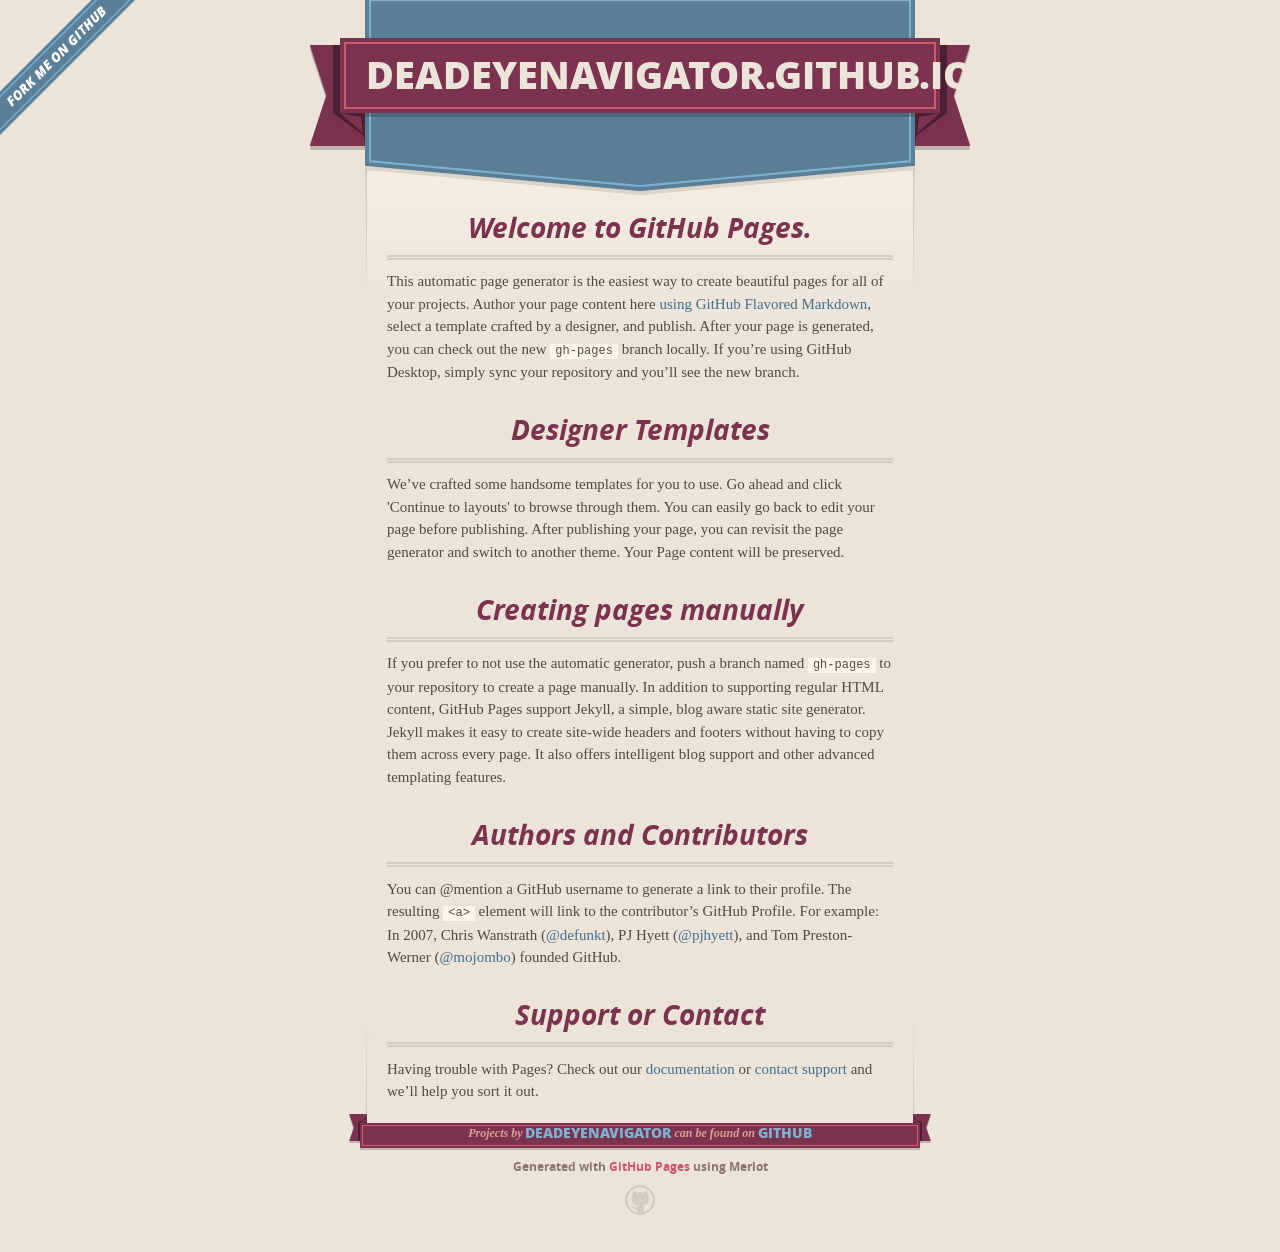
==== index.html @ cc055d1c "Replace master branch with page content via GitHub" ====
<!DOCTYPE html>
<html>
  <head>
    <meta charset='utf-8'>
    <meta http-equiv="X-UA-Compatible" content="chrome=1">
    <meta name="viewport" content="width=640">

    <link rel="stylesheet" href="stylesheets/core.css" media="screen">
    <link rel="stylesheet" href="stylesheets/mobile.css" media="handheld, only screen and (max-device-width:640px)">
    <link rel="stylesheet" href="stylesheets/github-light.css">

    <script type="text/javascript" src="javascripts/modernizr.js"></script>
    <script type="text/javascript" src="https://ajax.googleapis.com/ajax/libs/jquery/1.7.1/jquery.min.js"></script>
    <script type="text/javascript" src="javascripts/headsmart.min.js"></script>
    <script type="text/javascript">
      $(document).ready(function () {
        $('#main_content').headsmart()
      })
    </script>
    <title>Deadeyenavigator.GitHub.io by DeadeyeNavigator</title>
  </head>

  <body>
    <a id="forkme_banner" href="https://github.com/DeadeyeNavigator">View on GitHub</a>
    <div class="shell">

      <header>
        <span class="ribbon-outer">
          <span class="ribbon-inner">
            <h1>Deadeyenavigator.GitHub.io</h1>
            <h2></h2>
          </span>
          <span class="left-tail"></span>
          <span class="right-tail"></span>
        </span>
      </header>

      <div id="no-downloads">
        <span class="inner">
        </span>
      </div>


      <span class="banner-fix"></span>


      <section id="main_content">
        <h3>
<a id="welcome-to-github-pages" class="anchor" href="#welcome-to-github-pages" aria-hidden="true"><span aria-hidden="true" class="octicon octicon-link"></span></a>Welcome to GitHub Pages.</h3>

<p>This automatic page generator is the easiest way to create beautiful pages for all of your projects. Author your page content here <a href="https://guides.github.com/features/mastering-markdown/">using GitHub Flavored Markdown</a>, select a template crafted by a designer, and publish. After your page is generated, you can check out the new <code>gh-pages</code> branch locally. If you’re using GitHub Desktop, simply sync your repository and you’ll see the new branch.</p>

<h3>
<a id="designer-templates" class="anchor" href="#designer-templates" aria-hidden="true"><span aria-hidden="true" class="octicon octicon-link"></span></a>Designer Templates</h3>

<p>We’ve crafted some handsome templates for you to use. Go ahead and click 'Continue to layouts' to browse through them. You can easily go back to edit your page before publishing. After publishing your page, you can revisit the page generator and switch to another theme. Your Page content will be preserved.</p>

<h3>
<a id="creating-pages-manually" class="anchor" href="#creating-pages-manually" aria-hidden="true"><span aria-hidden="true" class="octicon octicon-link"></span></a>Creating pages manually</h3>

<p>If you prefer to not use the automatic generator, push a branch named <code>gh-pages</code> to your repository to create a page manually. In addition to supporting regular HTML content, GitHub Pages support Jekyll, a simple, blog aware static site generator. Jekyll makes it easy to create site-wide headers and footers without having to copy them across every page. It also offers intelligent blog support and other advanced templating features.</p>

<h3>
<a id="authors-and-contributors" class="anchor" href="#authors-and-contributors" aria-hidden="true"><span aria-hidden="true" class="octicon octicon-link"></span></a>Authors and Contributors</h3>

<p>You can @mention a GitHub username to generate a link to their profile. The resulting <code>&lt;a&gt;</code> element will link to the contributor’s GitHub Profile. For example: In 2007, Chris Wanstrath (<a href="https://github.com/defunkt" class="user-mention">@defunkt</a>), PJ Hyett (<a href="https://github.com/pjhyett" class="user-mention">@pjhyett</a>), and Tom Preston-Werner (<a href="https://github.com/mojombo" class="user-mention">@mojombo</a>) founded GitHub.</p>

<h3>
<a id="support-or-contact" class="anchor" href="#support-or-contact" aria-hidden="true"><span aria-hidden="true" class="octicon octicon-link"></span></a>Support or Contact</h3>

<p>Having trouble with Pages? Check out our <a href="https://help.github.com/pages">documentation</a> or <a href="https://github.com/contact">contact support</a> and we’ll help you sort it out.</p>
      </section>

      <footer>
        <span class="ribbon-outer">
          <span class="ribbon-inner">
            <p>Projects by <a href="https://github.com/DeadeyeNavigator">DeadeyeNavigator</a> can be found on <a href="https://github.com/DeadeyeNavigator">GitHub</a></p>
          </span>
          <span class="left-tail"></span>
          <span class="right-tail"></span>
        </span>
        <p>Generated with <a href="https://pages.github.com">GitHub Pages</a> using Merlot</p>
        <span class="octocat"></span>
      </footer>

    </div>

    
  </body>
</html>
---- stylesheets/core.css ----
@import url("screen.css");
@import url("non-screen.css") handheld;
@import url("non-screen.css") only screen and (max-device-width:640px);
---- stylesheets/mobile.css ----
/* Generated by Font Squirrel (http://www.fontsquirrel.com) on February 9, 2012 */


@font-face {
  font-family: 'Open Sans';
  src: url('../fonts/opensans-regular-webfont.eot');
  src: url('../fonts/opensans-regular-webfont.eot?#iefix') format('embedded-opentype'),
       url('../fonts/opensans-regular-webfont.woff') format('woff'),
       url('../fonts/opensans-regular-webfont.ttf') format('truetype'),
       url('../fonts/opensans-regular-webfont.svg#OpenSansRegular') format('svg');
  font-weight: normal;
  font-style: normal;
}

@font-face {
  font-family: 'Open Sans';
  src: url('../fonts/opensans-italic-webfont.eot');
  src: url('../fonts/opensans-italic-webfont.eot?#iefix') format('embedded-opentype'),
       url('../fonts/opensans-italic-webfont.woff') format('woff'),
       url('../fonts/opensans-italic-webfont.ttf') format('truetype'),
       url('../fonts/opensans-italic-webfont.svg#OpenSansItalic') format('svg');
  font-weight: normal;
  font-style: italic;
}

@font-face {
  font-family: 'Open Sans';
  src: url('../fonts/opensans-bold-webfont.eot');
  src: url('../fonts/opensans-bold-webfont.eot?#iefix') format('embedded-opentype'),
       url('../fonts/opensans-bold-webfont.woff') format('woff'),
       url('../fonts/opensans-bold-webfont.ttf') format('truetype'),
       url('../fonts/opensans-bold-webfont.svg#OpenSansBold') format('svg');
  font-weight: bold;
  font-style: normal;
}

@font-face {
  font-family: 'Open Sans';
  src: url('../fonts/opensans-bolditalic-webfont.eot');
  src: url('../fonts/opensans-bolditalic-webfont.eot?#iefix') format('embedded-opentype'),
       url('../fonts/opensans-bolditalic-webfont.woff') format('woff'),
       url('../fonts/opensans-bolditalic-webfont.ttf') format('truetype'),
       url('../fonts/opensans-bolditalic-webfont.svg#OpenSansBoldItalic') format('svg');
  font-weight: bold;
  font-style: italic;
}

@font-face {
  font-family: 'Open Sans';
  src: url('../fonts/opensans-extrabold-webfont.eot');
  src: url('../fonts/opensans-extrabold-webfont.eot?#iefix') format('embedded-opentype'),
       url('../fonts/opensans-extrabold-webfont.woff') format('woff'),
       url('../fonts/opensans-extrabold-webfont.ttf') format('truetype'),
       url('../fonts/opensans-extrabold-webfont.svg#OpenSansExtrabold') format('svg');
  font-weight: bolder;
  font-style: normal;
}


/* http://meyerweb.com/eric/tools/css/reset/ 
   v2.0 | 20110126
   License: none (public domain)
*/

html, body, div, span, applet, object, iframe,
h1, h2, h3, h4, h5, h6, p, blockquote, pre,
a, abbr, acronym, address, big, cite, code,
del, dfn, em, img, ins, kbd, q, s, samp,
small, strike, strong, sub, sup, tt, var,
b, u, i, center,
dl, dt, dd, ol, ul, li,
fieldset, form, label, legend,
table, caption, tbody, tfoot, thead, tr, th, td,
article, aside, canvas, details, embed, 
figure, figcaption, footer, header, hgroup, 
menu, nav, output, ruby, section, summary,
time, mark, audio, video {
  margin: 0;
  padding: 0;
  border: 0;
  font-size: 100%;
  font: inherit;
  vertical-align: baseline;
}
/* HTML5 display-role reset for older browsers */
article, aside, details, figcaption, figure, 
footer, header, hgroup, menu, nav, section {
  display: block;
}
body {
  line-height: 1;
}
ol, ul {
  list-style: none;
}
blockquote, q {
  quotes: none;
}
blockquote:before, blockquote:after,
q:before, q:after {
  content: '';
  content: none;
}
table {
  border-collapse: collapse;
  border-spacing: 0;
}

header, footer, section {
  display: block;
  position: relative;
}

/* STYLES */

div.shell {
  display: block;
  width: 640px;
  margin: 0 auto;
}

a#forkme_banner {
  display: none;
}

/* header */

header {
  position: relative;
  z-index: 2;
  margin: 0;
  max-width: 640px;
  top: 51px;
}

header span.ribbon-inner {
  position: relative;
  display: block;
  background-color: #cd596b;
  border: 8px solid #7c334f;
  padding: 6px;
  z-index: 1;
}

header span.left-tail, header span.right-tail {
  position: relative;
  display: block;
  width: 19px;
  height: 10px;
  background: transparent url(../images/ribbon-tail-sprite-2x.png) 0 0 no-repeat;
  position: absolute;
  bottom: -10px;
  z-index: 0;
}

header span.left-tail {
  background-position: 0 0;
  left: 0;
}

header span.right-tail {
  background-position: -19px 0;
  right: 0;
}

header h1 {
  background-color: #7c334f;
  font-size: 2em;
  font-weight: bolder;
  font-style: normal;
  text-transform: uppercase;
  color: #ece4d8;
  text-align: center;
  line-height:1;  
  padding: 14px 20px 0;
}

header h2 {
  background-color: #7c334f;
  font: bold italic .85em/1.5 Georgia, Times, “Times New Roman”, serif;
  color: #e69b95;
  padding-bottom: 14px;
  margin-top: -3px;
  text-align: center;
}

section#downloads {
  position: relative;
  display: block;
  height: 171px;
  width: 602px;
  padding-bottom: 150px;
  margin: 51px auto -250px;
  z-index: 1;
  background: transparent url(../images/shield.png) center 0 no-repeat;
}

section#downloads a {
  display: none;
}

span.banner-fix {
  background: transparent url(../images/shield-fallback.png) center top no-repeat;
  display: block;
  height: 31px;
  position: absolute;
  width: 640px;
  top: 20px;

}

section#main_content {
  z-index: 2;
  padding: 20px 40px 0;
  min-height:185px;
}

/* footer */

footer {
  background: none;
  padding-top: 104px;
  margin: -94px auto 40px;
  max-width:640px;
  text-align: center;
}

footer span.ribbon-outer {
  display: block;
  position: relative;
  border-bottom: 2px solid #bdb6ad;
}

footer span.ribbon-inner {
  position: relative;
  display: block;
  background-color: #cd596b;
  border: 8px solid #7c334f;
  padding: 6px;
  z-index: 1;
}

footer p {
  font-family: 'Open Sans', sans-serif;
  font-weight: bold;
  font-size: .6em;
  color: #8b786f;
}

footer a {
  color: #cd596b;
}

footer span.ribbon-inner p {
  background-color: #7c334f;
  margin: 0;
  color: #e69b95;
  font: bold italic 22px/1 Georgia, Times, “Times New Roman”, serif;
  height: auto;
  line-height: 1.1;
  padding: 20px 0px 10px;
}

footer span.ribbon-inner a {
  display: block;
  position: relative;
  bottom: 0;
  color: #7eb0d2;
  font-family: 'Open Sans', sans-serif;
  text-transform: uppercase;
  font-style: normal;
  font-weight: bolder;
  font-size: 38px;
  padding-bottom: 10px;
}

footer span.ribbon-inner a:hover {
  color: #7eb0d2;
}

footer span.left-tail, footer span.right-tail {
  position: relative;
  display: block;
  width: 23px;
  height: 126px;
  background: transparent url(../images/small-ribbon-tail-sprite-2x.png) 0 0 no-repeat;
  position: absolute;
  top: -126px;
  z-index: 0;
}

footer span.left-tail {
  background-position: 0 0;
  left: 0;
}

footer span.right-tail {
  background-position: -23px 0;
  right: 0;
}

footer span.octocat {
  background: transparent url(../images/octocat-2x.png) 0 0 no-repeat;
  display: block;
  width: 60px;
  height: 60px;
  margin: 20px auto 0;}

/* content */

body {
  background: #ece4d8;
  font: normal normal 30px/1.5 Georgia, Palatino,” Palatino Linotype”, Times, “Times New Roman”, serif;
  color: #544943;
  -webkit-font-smoothing: antialiased;
}

a, a:hover {
  color: #417090;
}

a {
  text-decoration: none;
}

a:hover {
  text-decoration: underline;
}

h1,h2,h3,h4,h5,h6 {
  font-family: 'Open Sans', sans-serif;
  font-weight: bold;
}

p {
  margin: .7em 0 0;
}

strong {
  font-weight: bold;
}

em {
  font-style: italic;
}

ol {
  margin: .7em 0;
  list-style-type: decimal;
  padding-left: 1.35em;
}

ul {
  margin: .7em 0;
  padding-left: 1.35em;
}

ul li {
  padding-left: 20px;
  background: transparent url(../images/chevron-2x.png) left 15px no-repeat;
}

blockquote {
  font-family: 'Open Sans', sans-serif;
  margin: 20px 0;
  color: #8b786f;
  padding-left: 1.35em;
  background: transparent url('../images/blockquote-gfx-2x.png') 0 8px no-repeat;
}

img {
  -webkit-box-shadow: 0px 4px 0px #bdb6ad;
  -moz-box-shadow: 0px 4px 0px #bdb6ad;
  box-shadow: 0px 4px 0px #bdb6ad;
  border: 4px solid #fff6e9;
  max-width: 556px;
}

hr {
  border: none;
  outline: none;
  height: 42px;
  background: transparent url('../images/hr-2x.jpg') center center repeat-x;
  margin: 0 0 20px;
}

code {
  background: #fff6e9;
  font: normal normal .9em/1.7 "Lucida Sans Typewriter", "Lucida Console", Monaco, "Bitstream Vera Sans Mono", monospace;
  padding: 0 5px 1px;
}

pre {
  margin: 10px 0 20px;
  padding: .7em;
  background: #fff6e9;
  border-bottom: 4px solid #bdb6ad;
  font: normal normal .9em/1.7 "Lucida Sans Typewriter", "Lucida Console", Monaco, "Bitstream Vera Sans Mono", monospace;
  overflow: auto;
}

table {
  background: #fff6e9;
  display: table;
  width: 100%;
  border-collapse: separate;
  border-bottom: 4px solid #bdb6ad;
  margin: 10px 0;
}

tr {
  display: table-row;
}

th {
  display: table-cell;
  padding: 2px 10px;
  border: solid #ece4d8;
  border-width: 0 4px 4px 0;
  color: #cd596b;
  font-family: 'Open Sans', sans-serif;
  font-weight: bold;
  font-size: .85em;
}

td {
  display: table-cell;
  padding: 0 .7em;
  border: solid #ece4d8;
  border-width: 0 4px 4px 0;
}

td:last-child, th:last-child {
  border-right: none;
}

tr:last-child td {
  border-bottom: none;
}

dl {
  margin: .7em 0 20px;
}

dt {
  font-family: 'Open Sans', sans-serif;
  font-weight: bold;
}

dd {
  padding-left: 1.35em;
}

dd p:first-child {
  margin-top: 0;
}

/* Content based headers */

#main_content > .header-level-1:first-child,
#main_content > .header-level-2:first-child,
#main_content > .header-level-3:first-child,
#main_content > .header-level-4:first-child,
#main_content > .header-level-5:first-child,
#main_content > .header-level-6:first-child {
  margin-top: 0;
}

.header-level-1 {
  font-size: 1.85em;
  border-bottom: .2em double #d3ccc1;
  color: #7c334f;
  text-align: center;
  font-style: italic;
  margin: 1.1em 0 .38em;
  line-height: 1.2;
  padding-bottom: 10px
}

.header-level-2 {
  font-size: 1.58em;
  color: #7c334f;
  margin: .95em 0 .5em;
  border-bottom: .1em solid #D3CCC1;
  line-height: 1.2;
  padding-bottom: 10px
}

.header-level-3 {
  margin: 20px 0 10px;
  font-size: 1.45em;
}

.header-level-4 {
  margin: .6em 0;
  font-size: 1.2em;
  color: #cd596b;
}

.header-level-5 {
  margin: .7em 0;
  font-size: 1em;
  color: #8b786f;
}

.header-level-6 {
  margin: .8em 0;
  font-size: .85em;
  font-style: italic;
}
---- stylesheets/github-light.css ----
/*
The MIT License (MIT)

Copyright (c) 2016 GitHub, Inc.

Permission is hereby granted, free of charge, to any person obtaining a copy
of this software and associated documentation files (the "Software"), to deal
in the Software without restriction, including without limitation the rights
to use, copy, modify, merge, publish, distribute, sublicense, and/or sell
copies of the Software, and to permit persons to whom the Software is
furnished to do so, subject to the following conditions:

The above copyright notice and this permission notice shall be included in all
copies or substantial portions of the Software.

THE SOFTWARE IS PROVIDED "AS IS", WITHOUT WARRANTY OF ANY KIND, EXPRESS OR
IMPLIED, INCLUDING BUT NOT LIMITED TO THE WARRANTIES OF MERCHANTABILITY,
FITNESS FOR A PARTICULAR PURPOSE AND NONINFRINGEMENT. IN NO EVENT SHALL THE
AUTHORS OR COPYRIGHT HOLDERS BE LIABLE FOR ANY CLAIM, DAMAGES OR OTHER
LIABILITY, WHETHER IN AN ACTION OF CONTRACT, TORT OR OTHERWISE, ARISING FROM,
OUT OF OR IN CONNECTION WITH THE SOFTWARE OR THE USE OR OTHER DEALINGS IN THE
SOFTWARE.

*/

.pl-c /* comment */ {
  color: #969896;
}

.pl-c1 /* constant, variable.other.constant, support, meta.property-name, support.constant, support.variable, meta.module-reference, markup.raw, meta.diff.header */,
.pl-s .pl-v /* string variable */ {
  color: #0086b3;
}

.pl-e /* entity */,
.pl-en /* entity.name */ {
  color: #795da3;
}

.pl-smi /* variable.parameter.function, storage.modifier.package, storage.modifier.import, storage.type.java, variable.other */,
.pl-s .pl-s1 /* string source */ {
  color: #333;
}

.pl-ent /* entity.name.tag */ {
  color: #63a35c;
}

.pl-k /* keyword, storage, storage.type */ {
  color: #a71d5d;
}

.pl-s /* string */,
.pl-pds /* punctuation.definition.string, string.regexp.character-class */,
.pl-s .pl-pse .pl-s1 /* string punctuation.section.embedded source */,
.pl-sr /* string.regexp */,
.pl-sr .pl-cce /* string.regexp constant.character.escape */,
.pl-sr .pl-sre /* string.regexp source.ruby.embedded */,
.pl-sr .pl-sra /* string.regexp string.regexp.arbitrary-repitition */ {
  color: #183691;
}

.pl-v /* variable */ {
  color: #ed6a43;
}

.pl-id /* invalid.deprecated */ {
  color: #b52a1d;
}

.pl-ii /* invalid.illegal */ {
  color: #f8f8f8;
  background-color: #b52a1d;
}

.pl-sr .pl-cce /* string.regexp constant.character.escape */ {
  font-weight: bold;
  color: #63a35c;
}

.pl-ml /* markup.list */ {
  color: #693a17;
}

.pl-mh /* markup.heading */,
.pl-mh .pl-en /* markup.heading entity.name */,
.pl-ms /* meta.separator */ {
  font-weight: bold;
  color: #1d3e81;
}

.pl-mq /* markup.quote */ {
  color: #008080;
}

.pl-mi /* markup.italic */ {
  font-style: italic;
  color: #333;
}

.pl-mb /* markup.bold */ {
  font-weight: bold;
  color: #333;
}

.pl-md /* markup.deleted, meta.diff.header.from-file */ {
  color: #bd2c00;
  background-color: #ffecec;
}

.pl-mi1 /* markup.inserted, meta.diff.header.to-file */ {
  color: #55a532;
  background-color: #eaffea;
}

.pl-mdr /* meta.diff.range */ {
  font-weight: bold;
  color: #795da3;
}

.pl-mo /* meta.output */ {
  color: #1d3e81;
}
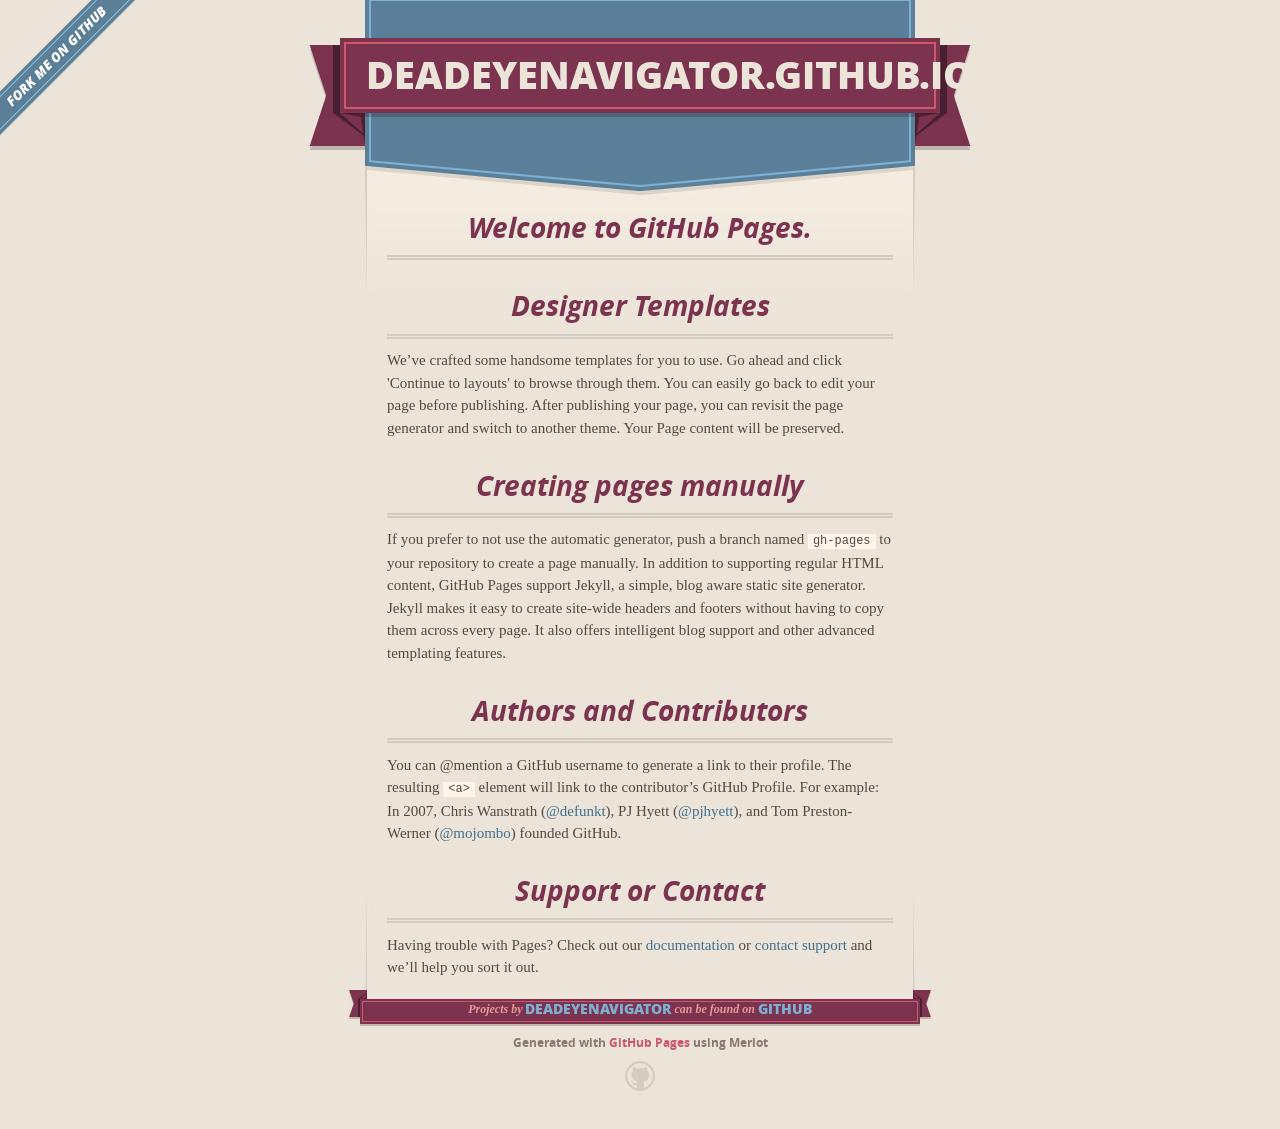
==== commit 2c38df4f: "Update index.html" ====
--- a/index.html
+++ b/index.html
@@ -48,7 +48,7 @@
         <h3>
 <a id="welcome-to-github-pages" class="anchor" href="#welcome-to-github-pages" aria-hidden="true"><span aria-hidden="true" class="octicon octicon-link"></span></a>Welcome to GitHub Pages.</h3>
 
-<p>This automatic page generator is the easiest way to create beautiful pages for all of your projects. Author your page content here <a href="https://guides.github.com/features/mastering-markdown/">using GitHub Flavored Markdown</a>, select a template crafted by a designer, and publish. After your page is generated, you can check out the new <code>gh-pages</code> branch locally. If you’re using GitHub Desktop, simply sync your repository and you’ll see the new branch.</p>
+
 
 <h3>
 <a id="designer-templates" class="anchor" href="#designer-templates" aria-hidden="true"><span aria-hidden="true" class="octicon octicon-link"></span></a>Designer Templates</h3>
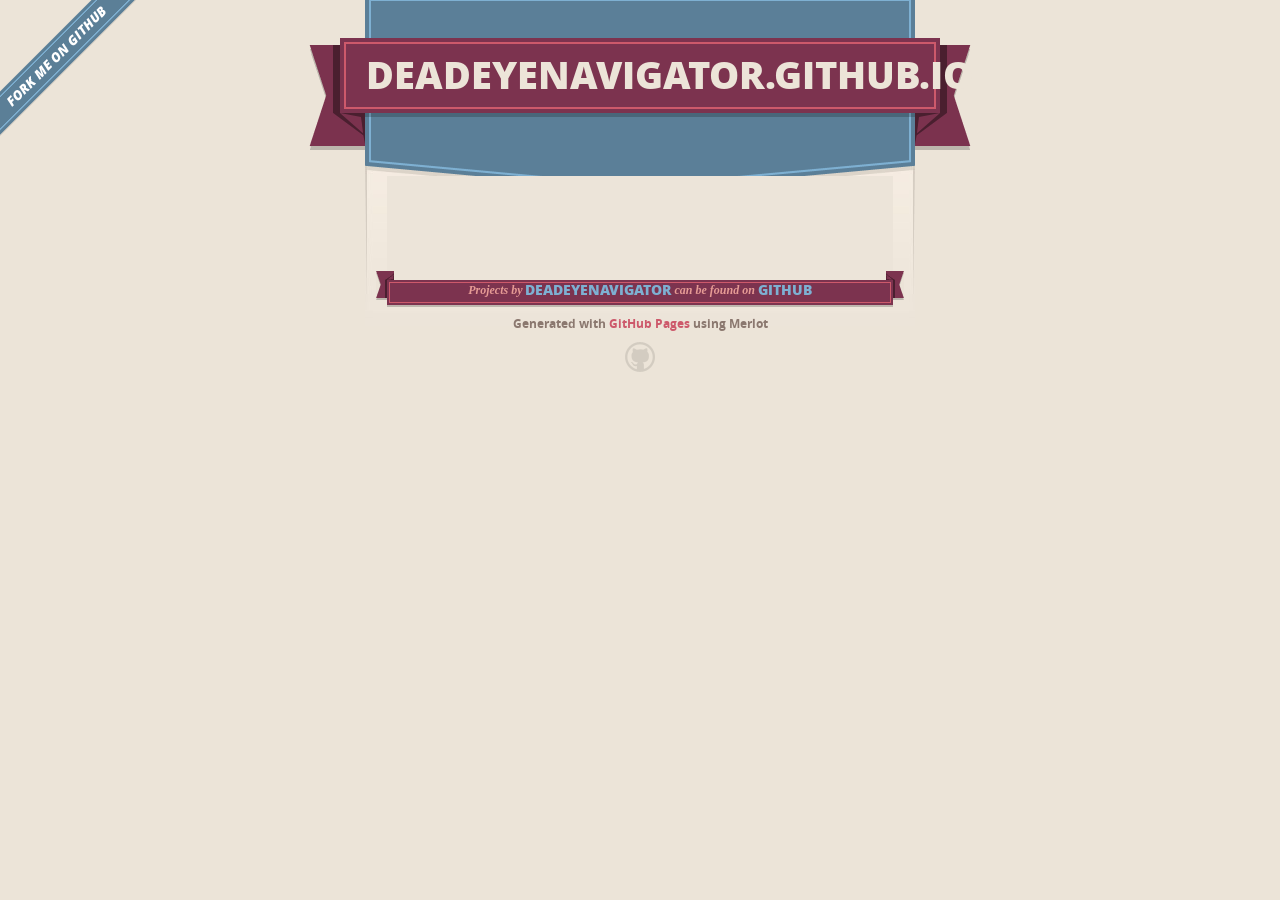
==== commit 1f478444: "Update index.html" ====
--- a/index.html
+++ b/index.html
@@ -50,26 +50,8 @@
 
 
 
-<h3>
-<a id="designer-templates" class="anchor" href="#designer-templates" aria-hidden="true"><span aria-hidden="true" class="octicon octicon-link"></span></a>Designer Templates</h3>
 
-<p>We’ve crafted some handsome templates for you to use. Go ahead and click 'Continue to layouts' to browse through them. You can easily go back to edit your page before publishing. After publishing your page, you can revisit the page generator and switch to another theme. Your Page content will be preserved.</p>
 
-<h3>
-<a id="creating-pages-manually" class="anchor" href="#creating-pages-manually" aria-hidden="true"><span aria-hidden="true" class="octicon octicon-link"></span></a>Creating pages manually</h3>
-
-<p>If you prefer to not use the automatic generator, push a branch named <code>gh-pages</code> to your repository to create a page manually. In addition to supporting regular HTML content, GitHub Pages support Jekyll, a simple, blog aware static site generator. Jekyll makes it easy to create site-wide headers and footers without having to copy them across every page. It also offers intelligent blog support and other advanced templating features.</p>
-
-<h3>
-<a id="authors-and-contributors" class="anchor" href="#authors-and-contributors" aria-hidden="true"><span aria-hidden="true" class="octicon octicon-link"></span></a>Authors and Contributors</h3>
-
-<p>You can @mention a GitHub username to generate a link to their profile. The resulting <code>&lt;a&gt;</code> element will link to the contributor’s GitHub Profile. For example: In 2007, Chris Wanstrath (<a href="https://github.com/defunkt" class="user-mention">@defunkt</a>), PJ Hyett (<a href="https://github.com/pjhyett" class="user-mention">@pjhyett</a>), and Tom Preston-Werner (<a href="https://github.com/mojombo" class="user-mention">@mojombo</a>) founded GitHub.</p>
-
-<h3>
-<a id="support-or-contact" class="anchor" href="#support-or-contact" aria-hidden="true"><span aria-hidden="true" class="octicon octicon-link"></span></a>Support or Contact</h3>
-
-<p>Having trouble with Pages? Check out our <a href="https://help.github.com/pages">documentation</a> or <a href="https://github.com/contact">contact support</a> and we’ll help you sort it out.</p>
-      </section>
 
       <footer>
         <span class="ribbon-outer">
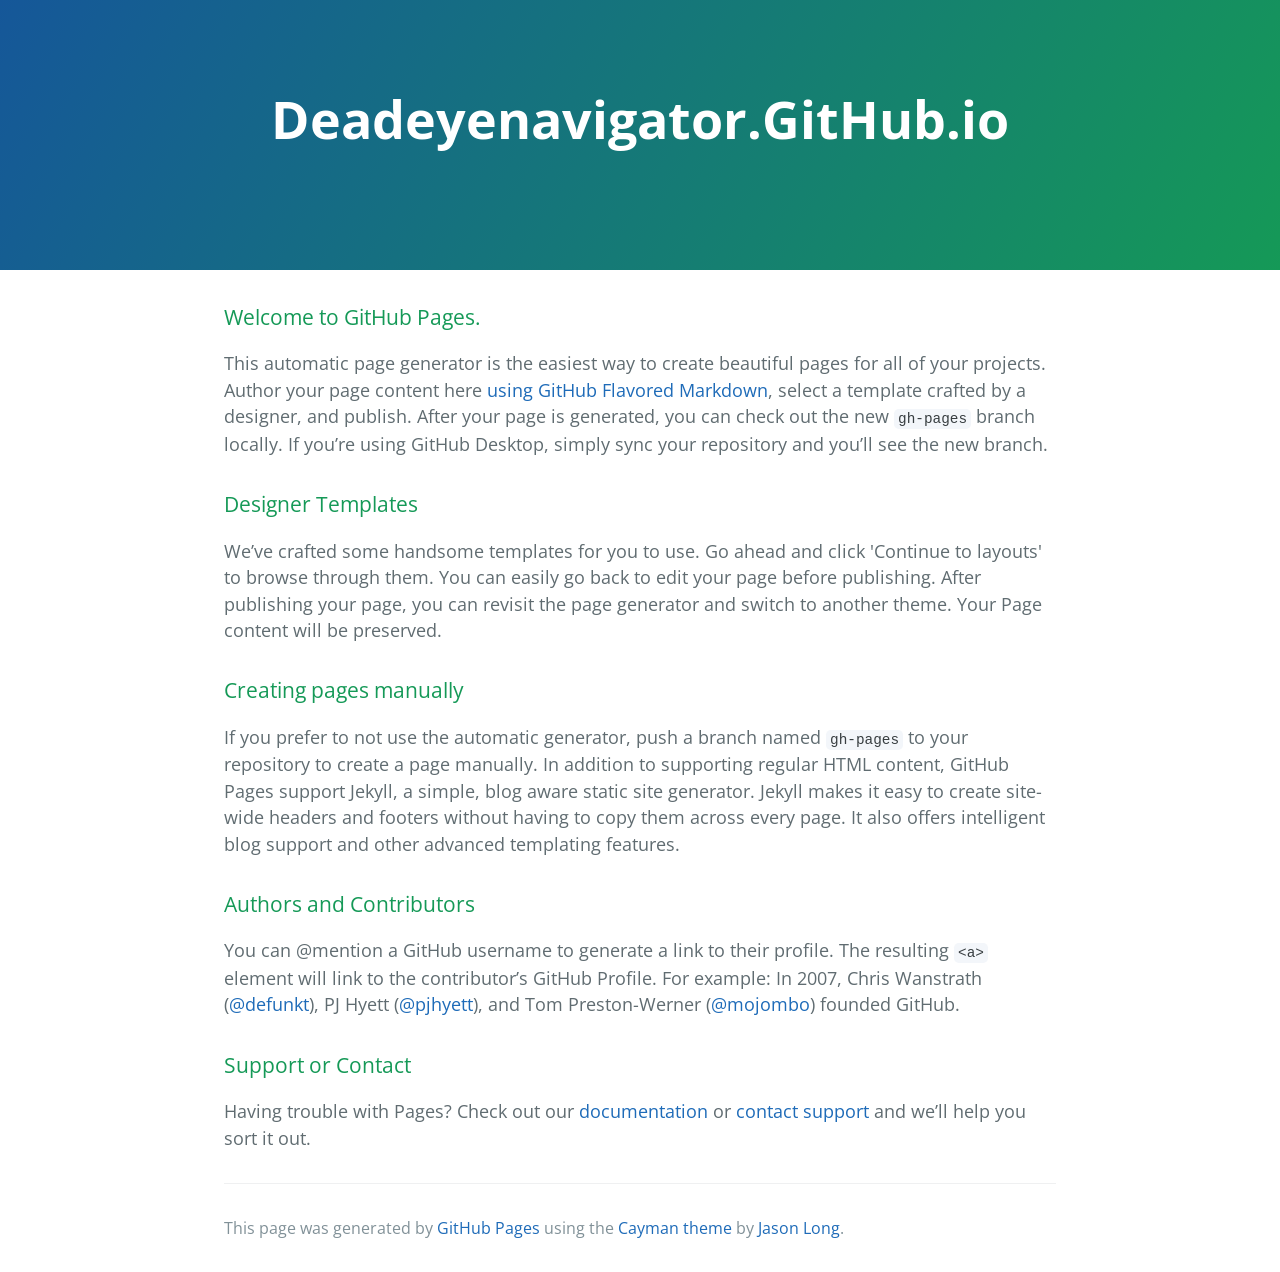
==== commit cd45f8a8: "Replace master branch with page content via GitHub" ====
--- a/index.html
+++ b/index.html
@@ -1,72 +1,53 @@
 <!DOCTYPE html>
-<html>
+<html lang="en-us">
   <head>
-    <meta charset='utf-8'>
-    <meta http-equiv="X-UA-Compatible" content="chrome=1">
-    <meta name="viewport" content="width=640">
+    <meta charset="UTF-8">
+    <title>Deadeyenavigator.GitHub.io by DeadeyeNavigator</title>
+    <meta name="viewport" content="width=device-width, initial-scale=1">
+    <link rel="stylesheet" type="text/css" href="stylesheets/normalize.css" media="screen">
+    <link href='https://fonts.googleapis.com/css?family=Open+Sans:400,700' rel='stylesheet' type='text/css'>
+    <link rel="stylesheet" type="text/css" href="stylesheets/stylesheet.css" media="screen">
+    <link rel="stylesheet" type="text/css" href="stylesheets/github-light.css" media="screen">
+  </head>
+  <body>
+    <section class="page-header">
+      <h1 class="project-name">Deadeyenavigator.GitHub.io</h1>
+      <h2 class="project-tagline"></h2>
+    </section>
 
-    <link rel="stylesheet" href="stylesheets/core.css" media="screen">
-    <link rel="stylesheet" href="stylesheets/mobile.css" media="handheld, only screen and (max-device-width:640px)">
-    <link rel="stylesheet" href="stylesheets/github-light.css">
-
-    <script type="text/javascript" src="javascripts/modernizr.js"></script>
-    <script type="text/javascript" src="https://ajax.googleapis.com/ajax/libs/jquery/1.7.1/jquery.min.js"></script>
-    <script type="text/javascript" src="javascripts/headsmart.min.js"></script>
-    <script type="text/javascript">
-      $(document).ready(function () {
-        $('#main_content').headsmart()
-      })
-    </script>
-    <title>Deadeyenavigator.GitHub.io by DeadeyeNavigator</title>
-  </head>
-
-  <body>
-    <a id="forkme_banner" href="https://github.com/DeadeyeNavigator">View on GitHub</a>
-    <div class="shell">
-
-      <header>
-        <span class="ribbon-outer">
-          <span class="ribbon-inner">
-            <h1>Deadeyenavigator.GitHub.io</h1>
-            <h2></h2>
-          </span>
-          <span class="left-tail"></span>
-          <span class="right-tail"></span>
-        </span>
-      </header>
-
-      <div id="no-downloads">
-        <span class="inner">
-        </span>
-      </div>
-
-
-      <span class="banner-fix"></span>
-
-
-      <section id="main_content">
-        <h3>
+    <section class="main-content">
+      <h3>
 <a id="welcome-to-github-pages" class="anchor" href="#welcome-to-github-pages" aria-hidden="true"><span aria-hidden="true" class="octicon octicon-link"></span></a>Welcome to GitHub Pages.</h3>
 
+<p>This automatic page generator is the easiest way to create beautiful pages for all of your projects. Author your page content here <a href="https://guides.github.com/features/mastering-markdown/">using GitHub Flavored Markdown</a>, select a template crafted by a designer, and publish. After your page is generated, you can check out the new <code>gh-pages</code> branch locally. If you’re using GitHub Desktop, simply sync your repository and you’ll see the new branch.</p>
 
+<h3>
+<a id="designer-templates" class="anchor" href="#designer-templates" aria-hidden="true"><span aria-hidden="true" class="octicon octicon-link"></span></a>Designer Templates</h3>
 
+<p>We’ve crafted some handsome templates for you to use. Go ahead and click 'Continue to layouts' to browse through them. You can easily go back to edit your page before publishing. After publishing your page, you can revisit the page generator and switch to another theme. Your Page content will be preserved.</p>
 
+<h3>
+<a id="creating-pages-manually" class="anchor" href="#creating-pages-manually" aria-hidden="true"><span aria-hidden="true" class="octicon octicon-link"></span></a>Creating pages manually</h3>
 
+<p>If you prefer to not use the automatic generator, push a branch named <code>gh-pages</code> to your repository to create a page manually. In addition to supporting regular HTML content, GitHub Pages support Jekyll, a simple, blog aware static site generator. Jekyll makes it easy to create site-wide headers and footers without having to copy them across every page. It also offers intelligent blog support and other advanced templating features.</p>
 
-      <footer>
-        <span class="ribbon-outer">
-          <span class="ribbon-inner">
-            <p>Projects by <a href="https://github.com/DeadeyeNavigator">DeadeyeNavigator</a> can be found on <a href="https://github.com/DeadeyeNavigator">GitHub</a></p>
-          </span>
-          <span class="left-tail"></span>
-          <span class="right-tail"></span>
-        </span>
-        <p>Generated with <a href="https://pages.github.com">GitHub Pages</a> using Merlot</p>
-        <span class="octocat"></span>
+<h3>
+<a id="authors-and-contributors" class="anchor" href="#authors-and-contributors" aria-hidden="true"><span aria-hidden="true" class="octicon octicon-link"></span></a>Authors and Contributors</h3>
+
+<p>You can @mention a GitHub username to generate a link to their profile. The resulting <code>&lt;a&gt;</code> element will link to the contributor’s GitHub Profile. For example: In 2007, Chris Wanstrath (<a href="https://github.com/defunkt" class="user-mention">@defunkt</a>), PJ Hyett (<a href="https://github.com/pjhyett" class="user-mention">@pjhyett</a>), and Tom Preston-Werner (<a href="https://github.com/mojombo" class="user-mention">@mojombo</a>) founded GitHub.</p>
+
+<h3>
+<a id="support-or-contact" class="anchor" href="#support-or-contact" aria-hidden="true"><span aria-hidden="true" class="octicon octicon-link"></span></a>Support or Contact</h3>
+
+<p>Having trouble with Pages? Check out our <a href="https://help.github.com/pages">documentation</a> or <a href="https://github.com/contact">contact support</a> and we’ll help you sort it out.</p>
+
+      <footer class="site-footer">
+
+        <span class="site-footer-credits">This page was generated by <a href="https://pages.github.com">GitHub Pages</a> using the <a href="https://github.com/jasonlong/cayman-theme">Cayman theme</a> by <a href="https://twitter.com/jasonlong">Jason Long</a>.</span>
       </footer>
 
-    </div>
+    </section>
 
-    
+  
   </body>
 </html>
--- a/stylesheets/stylesheet.css
+++ b/stylesheets/stylesheet.css
@@ -0,0 +1,245 @@
+* {
+  box-sizing: border-box; }
+
+body {
+  padding: 0;
+  margin: 0;
+  font-family: "Open Sans", "Helvetica Neue", Helvetica, Arial, sans-serif;
+  font-size: 16px;
+  line-height: 1.5;
+  color: #606c71; }
+
+a {
+  color: #1e6bb8;
+  text-decoration: none; }
+  a:hover {
+    text-decoration: underline; }
+
+.btn {
+  display: inline-block;
+  margin-bottom: 1rem;
+  color: rgba(255, 255, 255, 0.7);
+  background-color: rgba(255, 255, 255, 0.08);
+  border-color: rgba(255, 255, 255, 0.2);
+  border-style: solid;
+  border-width: 1px;
+  border-radius: 0.3rem;
+  transition: color 0.2s, background-color 0.2s, border-color 0.2s; }
+  .btn + .btn {
+    margin-left: 1rem; }
+
+.btn:hover {
+  color: rgba(255, 255, 255, 0.8);
+  text-decoration: none;
+  background-color: rgba(255, 255, 255, 0.2);
+  border-color: rgba(255, 255, 255, 0.3); }
+
+@media screen and (min-width: 64em) {
+  .btn {
+    padding: 0.75rem 1rem; } }
+
+@media screen and (min-width: 42em) and (max-width: 64em) {
+  .btn {
+    padding: 0.6rem 0.9rem;
+    font-size: 0.9rem; } }
+
+@media screen and (max-width: 42em) {
+  .btn {
+    display: block;
+    width: 100%;
+    padding: 0.75rem;
+    font-size: 0.9rem; }
+    .btn + .btn {
+      margin-top: 1rem;
+      margin-left: 0; } }
+
+.page-header {
+  color: #fff;
+  text-align: center;
+  background-color: #159957;
+  background-image: linear-gradient(120deg, #155799, #159957); }
+
+@media screen and (min-width: 64em) {
+  .page-header {
+    padding: 5rem 6rem; } }
+
+@media screen and (min-width: 42em) and (max-width: 64em) {
+  .page-header {
+    padding: 3rem 4rem; } }
+
+@media screen and (max-width: 42em) {
+  .page-header {
+    padding: 2rem 1rem; } }
+
+.project-name {
+  margin-top: 0;
+  margin-bottom: 0.1rem; }
+
+@media screen and (min-width: 64em) {
+  .project-name {
+    font-size: 3.25rem; } }
+
+@media screen and (min-width: 42em) and (max-width: 64em) {
+  .project-name {
+    font-size: 2.25rem; } }
+
+@media screen and (max-width: 42em) {
+  .project-name {
+    font-size: 1.75rem; } }
+
+.project-tagline {
+  margin-bottom: 2rem;
+  font-weight: normal;
+  opacity: 0.7; }
+
+@media screen and (min-width: 64em) {
+  .project-tagline {
+    font-size: 1.25rem; } }
+
+@media screen and (min-width: 42em) and (max-width: 64em) {
+  .project-tagline {
+    font-size: 1.15rem; } }
+
+@media screen and (max-width: 42em) {
+  .project-tagline {
+    font-size: 1rem; } }
+
+.main-content :first-child {
+  margin-top: 0; }
+.main-content img {
+  max-width: 100%; }
+.main-content h1, .main-content h2, .main-content h3, .main-content h4, .main-content h5, .main-content h6 {
+  margin-top: 2rem;
+  margin-bottom: 1rem;
+  font-weight: normal;
+  color: #159957; }
+.main-content p {
+  margin-bottom: 1em; }
+.main-content code {
+  padding: 2px 4px;
+  font-family: Consolas, "Liberation Mono", Menlo, Courier, monospace;
+  font-size: 0.9rem;
+  color: #383e41;
+  background-color: #f3f6fa;
+  border-radius: 0.3rem; }
+.main-content pre {
+  padding: 0.8rem;
+  margin-top: 0;
+  margin-bottom: 1rem;
+  font: 1rem Consolas, "Liberation Mono", Menlo, Courier, monospace;
+  color: #567482;
+  word-wrap: normal;
+  background-color: #f3f6fa;
+  border: solid 1px #dce6f0;
+  border-radius: 0.3rem; }
+  .main-content pre > code {
+    padding: 0;
+    margin: 0;
+    font-size: 0.9rem;
+    color: #567482;
+    word-break: normal;
+    white-space: pre;
+    background: transparent;
+    border: 0; }
+.main-content .highlight {
+  margin-bottom: 1rem; }
+  .main-content .highlight pre {
+    margin-bottom: 0;
+    word-break: normal; }
+.main-content .highlight pre, .main-content pre {
+  padding: 0.8rem;
+  overflow: auto;
+  font-size: 0.9rem;
+  line-height: 1.45;
+  border-radius: 0.3rem; }
+.main-content pre code, .main-content pre tt {
+  display: inline;
+  max-width: initial;
+  padding: 0;
+  margin: 0;
+  overflow: initial;
+  line-height: inherit;
+  word-wrap: normal;
+  background-color: transparent;
+  border: 0; }
+  .main-content pre code:before, .main-content pre code:after, .main-content pre tt:before, .main-content pre tt:after {
+    content: normal; }
+.main-content ul, .main-content ol {
+  margin-top: 0; }
+.main-content blockquote {
+  padding: 0 1rem;
+  margin-left: 0;
+  color: #819198;
+  border-left: 0.3rem solid #dce6f0; }
+  .main-content blockquote > :first-child {
+    margin-top: 0; }
+  .main-content blockquote > :last-child {
+    margin-bottom: 0; }
+.main-content table {
+  display: block;
+  width: 100%;
+  overflow: auto;
+  word-break: normal;
+  word-break: keep-all; }
+  .main-content table th {
+    font-weight: bold; }
+  .main-content table th, .main-content table td {
+    padding: 0.5rem 1rem;
+    border: 1px solid #e9ebec; }
+.main-content dl {
+  padding: 0; }
+  .main-content dl dt {
+    padding: 0;
+    margin-top: 1rem;
+    font-size: 1rem;
+    font-weight: bold; }
+  .main-content dl dd {
+    padding: 0;
+    margin-bottom: 1rem; }
+.main-content hr {
+  height: 2px;
+  padding: 0;
+  margin: 1rem 0;
+  background-color: #eff0f1;
+  border: 0; }
+
+@media screen and (min-width: 64em) {
+  .main-content {
+    max-width: 64rem;
+    padding: 2rem 6rem;
+    margin: 0 auto;
+    font-size: 1.1rem; } }
+
+@media screen and (min-width: 42em) and (max-width: 64em) {
+  .main-content {
+    padding: 2rem 4rem;
+    font-size: 1.1rem; } }
+
+@media screen and (max-width: 42em) {
+  .main-content {
+    padding: 2rem 1rem;
+    font-size: 1rem; } }
+
+.site-footer {
+  padding-top: 2rem;
+  margin-top: 2rem;
+  border-top: solid 1px #eff0f1; }
+
+.site-footer-owner {
+  display: block;
+  font-weight: bold; }
+
+.site-footer-credits {
+  color: #819198; }
+
+@media screen and (min-width: 64em) {
+  .site-footer {
+    font-size: 1rem; } }
+
+@media screen and (min-width: 42em) and (max-width: 64em) {
+  .site-footer {
+    font-size: 1rem; } }
+
+@media screen and (max-width: 42em) {
+  .site-footer {
+    font-size: 0.9rem; } }
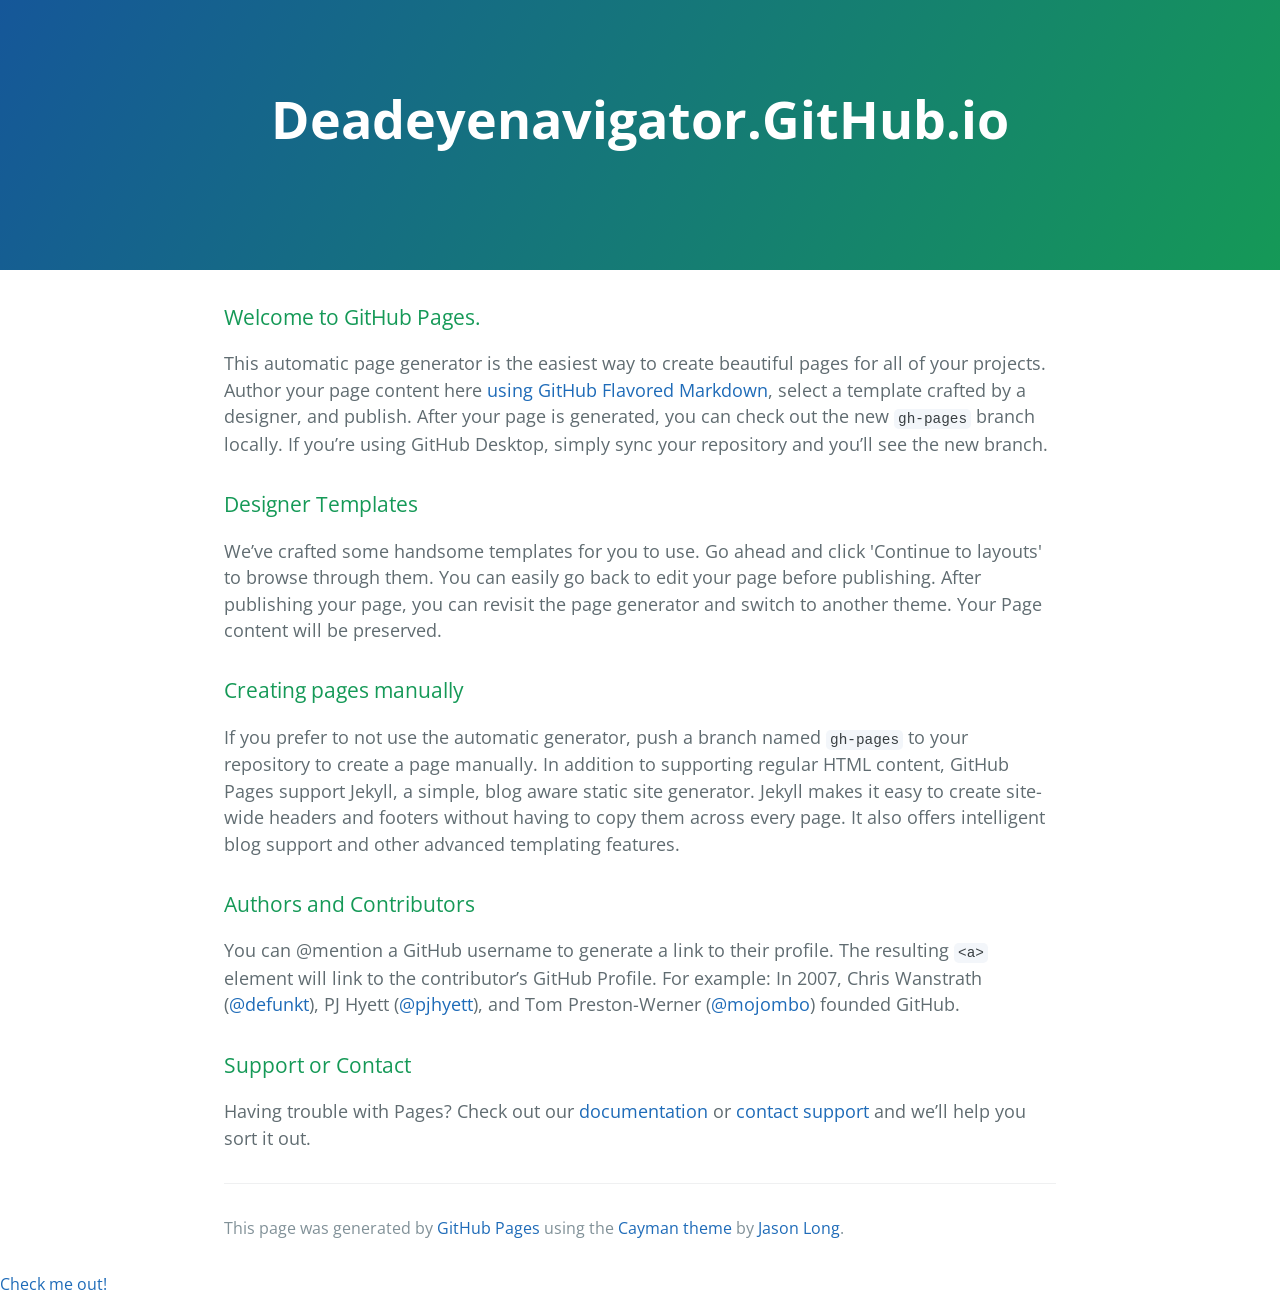
==== commit 13078256: "Update index.html" ====
--- a/index.html
+++ b/index.html
@@ -47,7 +47,7 @@
       </footer>
 
     </section>
-
+<a href="DeadeyeNavigator.github.io/forms.html"> Check me out!</a>
   
   </body>
 </html>
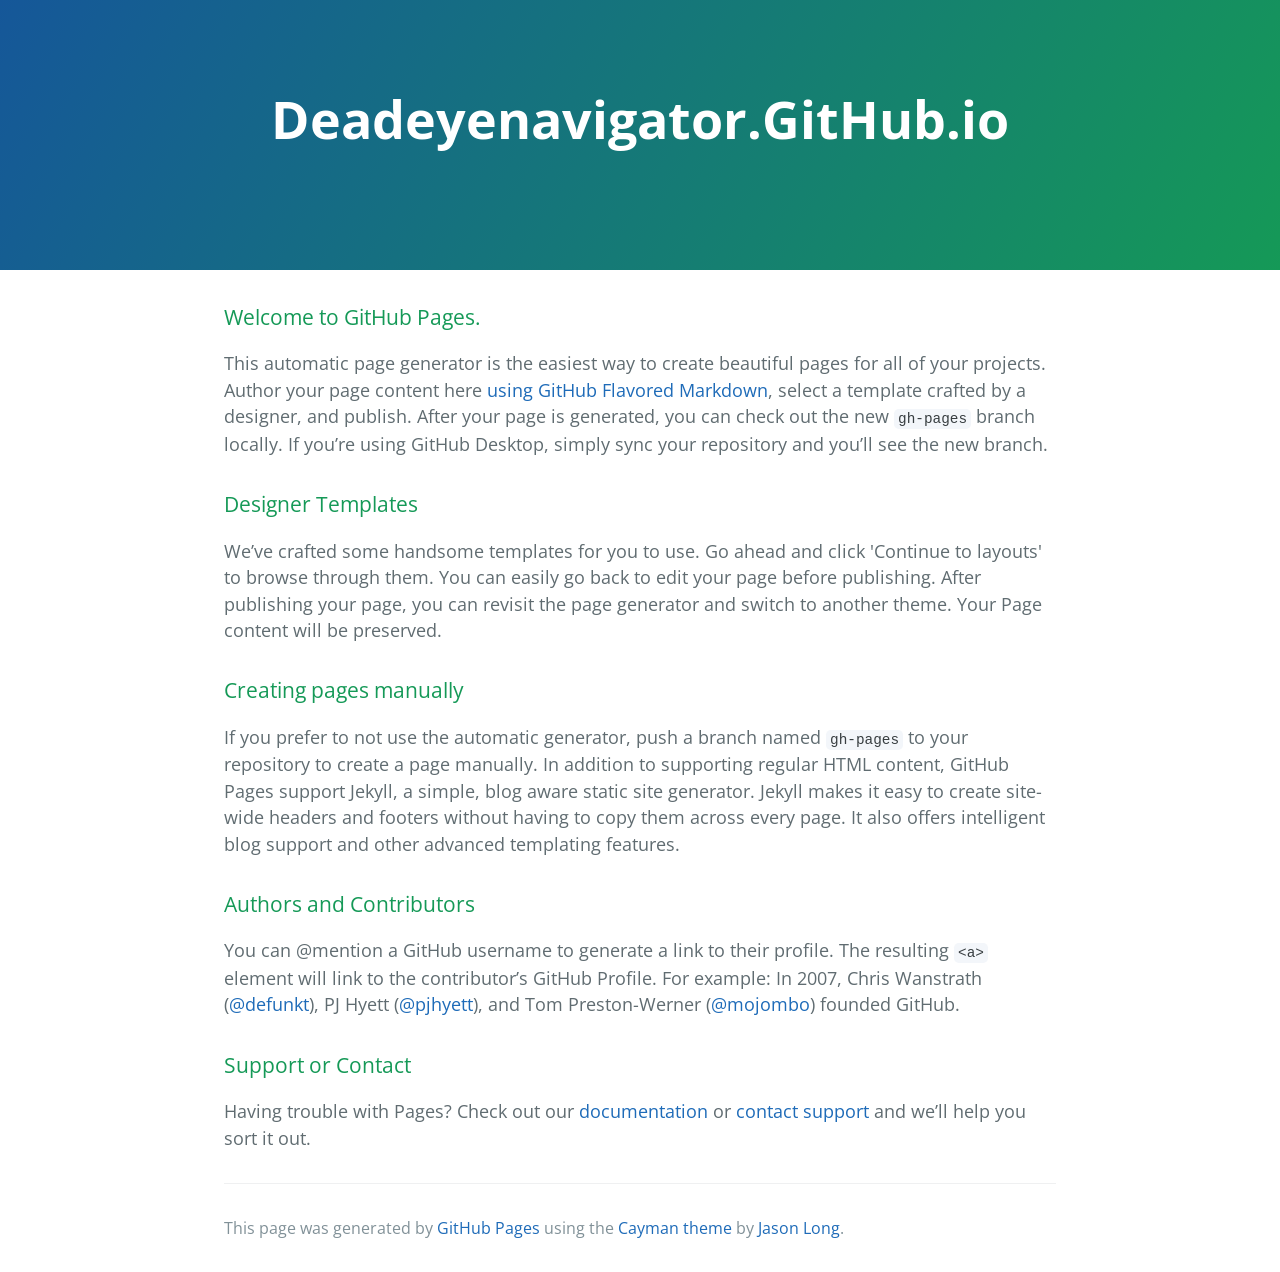
==== commit 45375b35: "Update index.html" ====
--- a/index.html
+++ b/index.html
@@ -47,7 +47,7 @@
       </footer>
 
     </section>
-<a href="DeadeyeNavigator.github.io/forms.html"> Check me out!</a>
+
   
   </body>
 </html>
